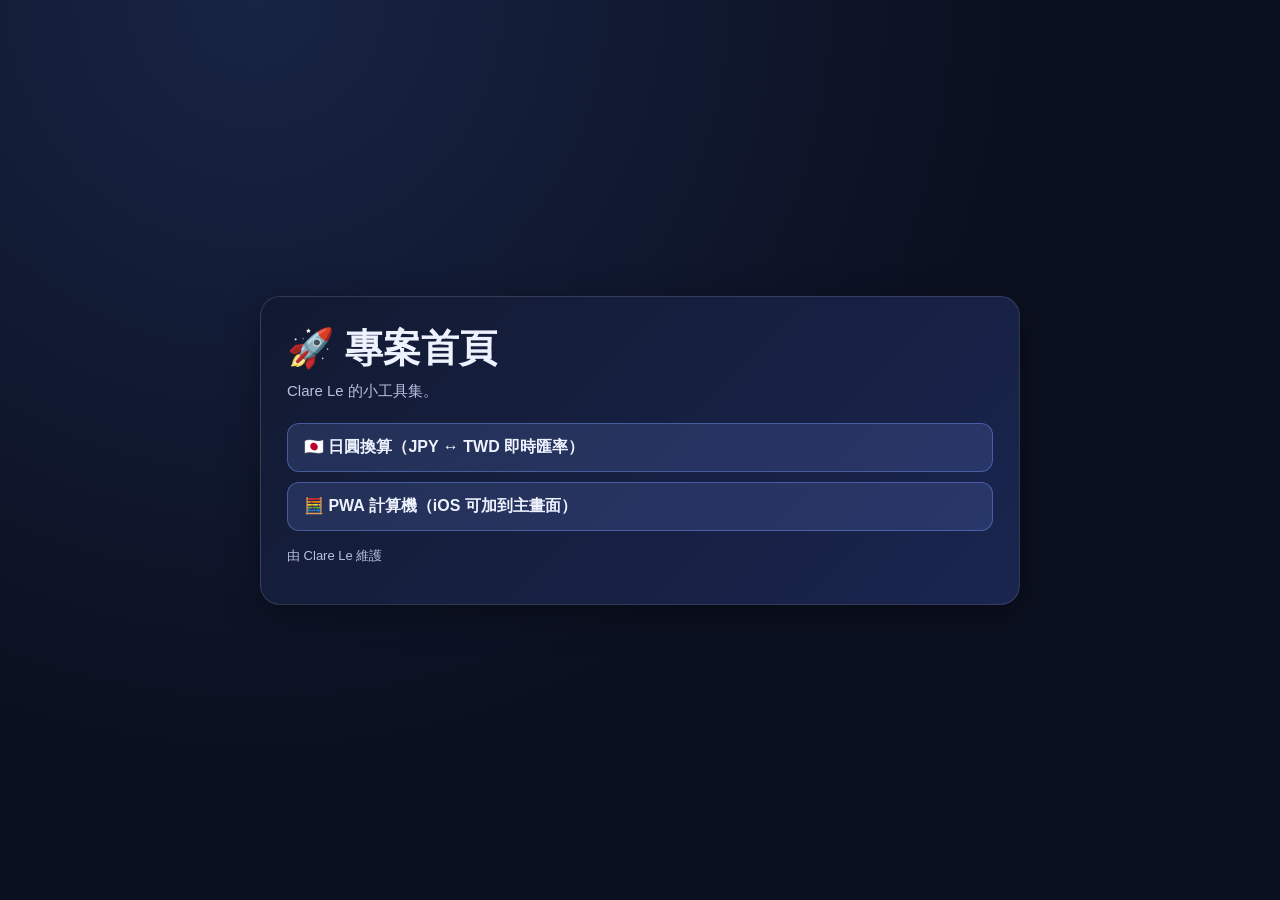
==== index.html @ 3befe287 "homepage: move jpy converter to top Co-Authored-By: Claude Sonnet 4.6 <noreply@anthropic.com>" ====
<!doctype html>
<html lang="zh-Hant">
<head>
  <meta charset="utf-8" />
  <meta name="viewport" content="width=device-width, initial-scale=1" />
  <title>Clare Le — 專案首頁</title>
  <style>
    :root {
      --bg: #0b1020;
      --card: #121a31;
      --card2: #1a2550;
      --text: #eef2ff;
      --muted: #b8c0e0;
    }
    * { box-sizing: border-box; }
    body {
      margin: 0;
      min-height: 100vh;
      font-family: -apple-system, BlinkMacSystemFont, "Segoe UI", Roboto, "Noto Sans TC", sans-serif;
      background: radial-gradient(circle at 20% 0%, #182445 0%, var(--bg) 55%);
      color: var(--text);
      display: grid;
      place-items: center;
      padding: 20px;
    }
    .wrap { width: min(760px, 100%); }
    .hero {
      background: linear-gradient(135deg, var(--card), var(--card2));
      border: 1px solid rgba(255,255,255,.12);
      border-radius: 20px;
      padding: 26px;
      box-shadow: 0 10px 35px rgba(0,0,0,.35);
    }
    h1 { margin: 0 0 8px; font-size: clamp(26px, 5vw, 38px); }
    .sub { margin: 0 0 22px; color: var(--muted); font-size: 15px; }
    .links { display: grid; gap: 10px; }
    .link {
      display: block;
      padding: 13px 16px;
      border-radius: 12px;
      background: rgba(124,155,255,.16);
      border: 1px solid rgba(124,155,255,.4);
      color: var(--text);
      text-decoration: none;
      font-weight: 600;
      transition: .15s ease;
    }
    .link:hover {
      transform: translateY(-1px);
      background: rgba(89,208,255,.2);
      border-color: rgba(89,208,255,.5);
    }
    .hint { margin-top: 16px; color: var(--muted); font-size: 13px; }
  </style>
</head>
<body>
  <main class="wrap">
    <section class="hero">
      <h1>🚀 專案首頁</h1>
      <p class="sub">Clare Le 的小工具集。</p>

      <div class="links">
        <a class="link" href="https://clare-le.github.io/jpy/">🇯🇵 日圓換算（JPY ↔ TWD 即時匯率）</a>
        <a class="link" href="https://clare-le.github.io/pwa-calculator/">🧮 PWA 計算機（iOS 可加到主畫面）</a>
      </div>

      <p class="hint">由 Clare Le 維護</p>
    </section>
  </main>
</body>
</html>
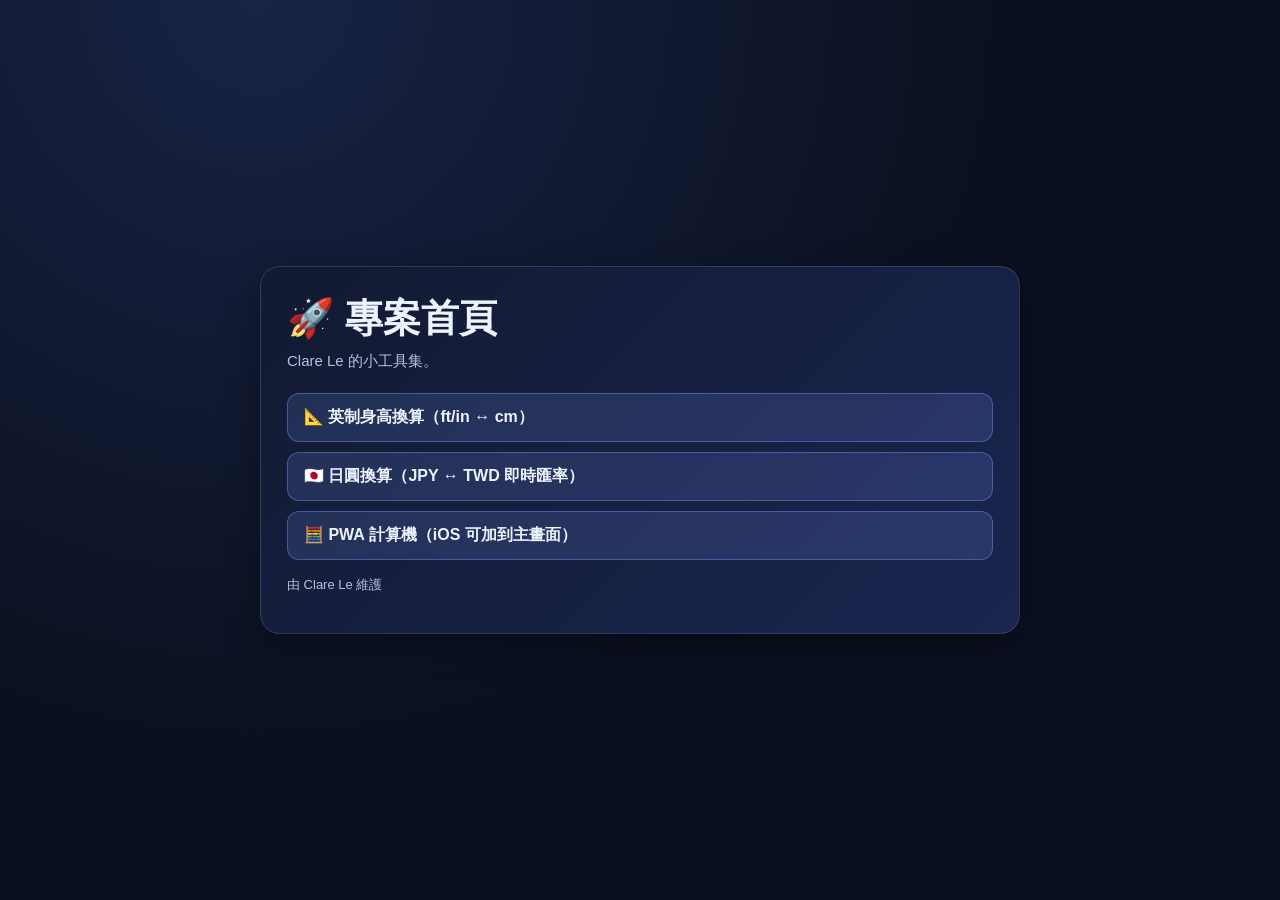
==== commit b6acd0fe: "add ft-to-cm height converter tool Co-Authored-By: Claude Sonnet 4.6 <noreply@anthropic.com>" ====
--- a/index.html
+++ b/index.html
@@ -60,6 +60,7 @@
       <p class="sub">Clare Le 的小工具集。</p>
 
       <div class="links">
+        <a class="link" href="https://clare-le.github.io/ft-to-cm/">📐 英制身高換算（ft/in ↔ cm）</a>
         <a class="link" href="https://clare-le.github.io/jpy/">🇯🇵 日圓換算（JPY ↔ TWD 即時匯率）</a>
         <a class="link" href="https://clare-le.github.io/pwa-calculator/">🧮 PWA 計算機（iOS 可加到主畫面）</a>
       </div>
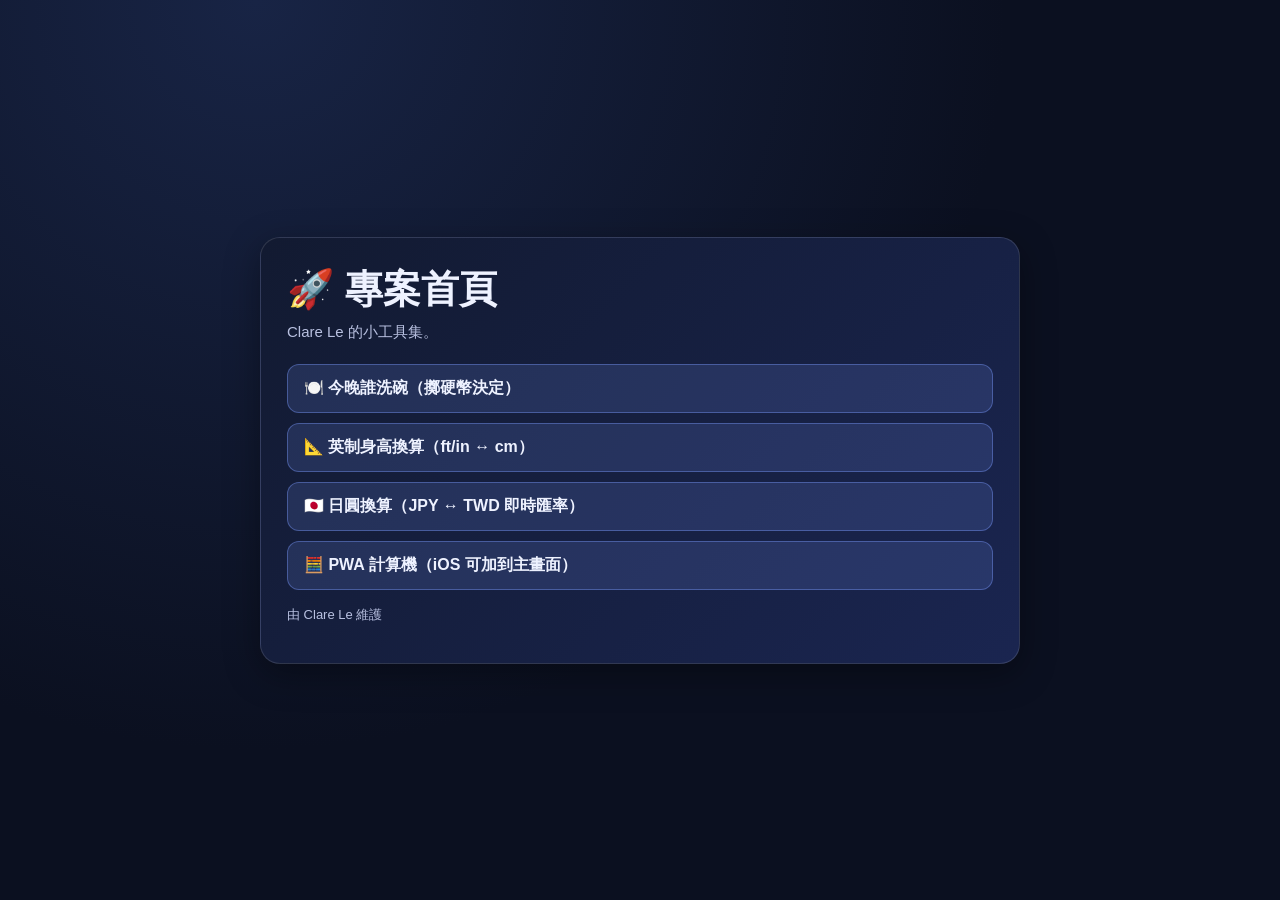
==== commit 4bb03120: "add dishes coin-flip game tool Co-Authored-By: Claude Sonnet 4.6 <noreply@anthropic.com>" ====
--- a/index.html
+++ b/index.html
@@ -60,6 +60,7 @@
       <p class="sub">Clare Le 的小工具集。</p>
 
       <div class="links">
+        <a class="link" href="https://clare-le.github.io/dishes/">🍽️ 今晚誰洗碗（擲硬幣決定）</a>
         <a class="link" href="https://clare-le.github.io/ft-to-cm/">📐 英制身高換算（ft/in ↔ cm）</a>
         <a class="link" href="https://clare-le.github.io/jpy/">🇯🇵 日圓換算（JPY ↔ TWD 即時匯率）</a>
         <a class="link" href="https://clare-le.github.io/pwa-calculator/">🧮 PWA 計算機（iOS 可加到主畫面）</a>
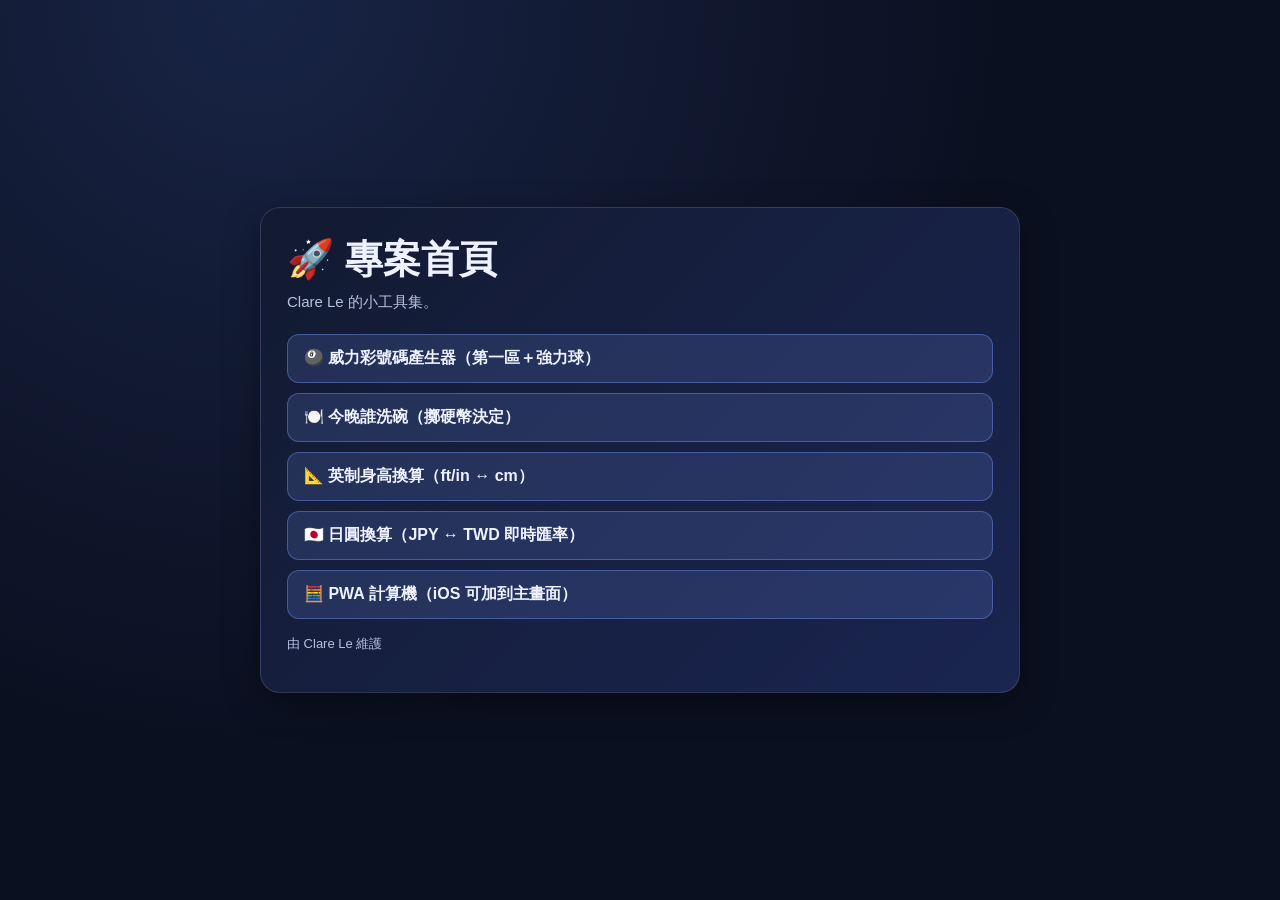
==== commit 0d6fb64d: "add Taiwan Power Lottery random number generator Co-Authored-By: Claude Sonnet 4.6 <noreply@anthropi" ====
--- a/index.html
+++ b/index.html
@@ -60,6 +60,7 @@
       <p class="sub">Clare Le 的小工具集。</p>
 
       <div class="links">
+        <a class="link" href="https://clare-le.github.io/lotto/">🎱 威力彩號碼產生器（第一區＋強力球）</a>
         <a class="link" href="https://clare-le.github.io/dishes/">🍽️ 今晚誰洗碗（擲硬幣決定）</a>
         <a class="link" href="https://clare-le.github.io/ft-to-cm/">📐 英制身高換算（ft/in ↔ cm）</a>
         <a class="link" href="https://clare-le.github.io/jpy/">🇯🇵 日圓換算（JPY ↔ TWD 即時匯率）</a>
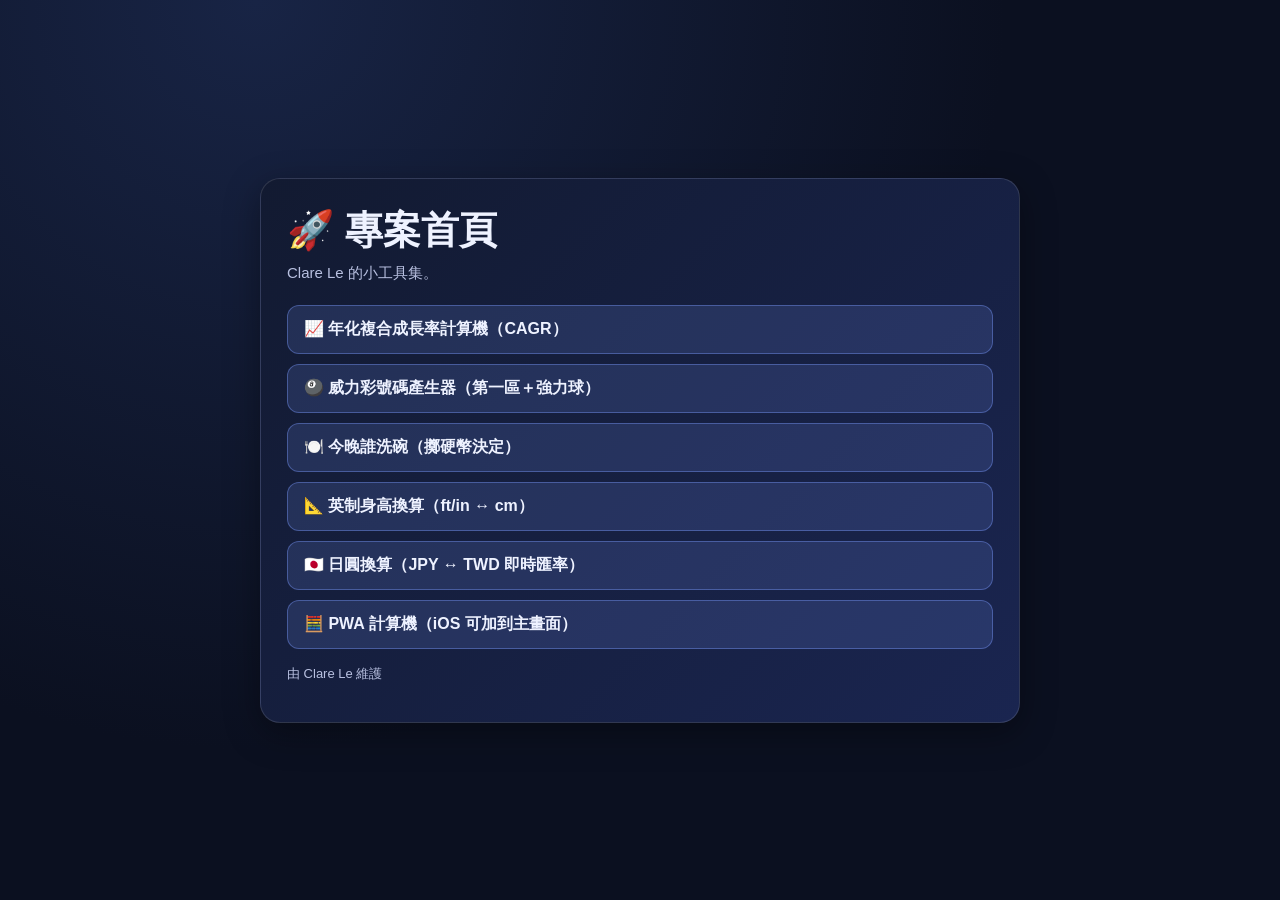
==== commit 400e2713: "feat: add CAGR calculator, add to top of index" ====
--- a/index.html
+++ b/index.html
@@ -60,6 +60,7 @@
       <p class="sub">Clare Le 的小工具集。</p>
 
       <div class="links">
+        <a class="link" href="https://clare-le.github.io/cagr/">📈 年化複合成長率計算機（CAGR）</a>
         <a class="link" href="https://clare-le.github.io/lotto/">🎱 威力彩號碼產生器（第一區＋強力球）</a>
         <a class="link" href="https://clare-le.github.io/dishes/">🍽️ 今晚誰洗碗（擲硬幣決定）</a>
         <a class="link" href="https://clare-le.github.io/ft-to-cm/">📐 英制身高換算（ft/in ↔ cm）</a>
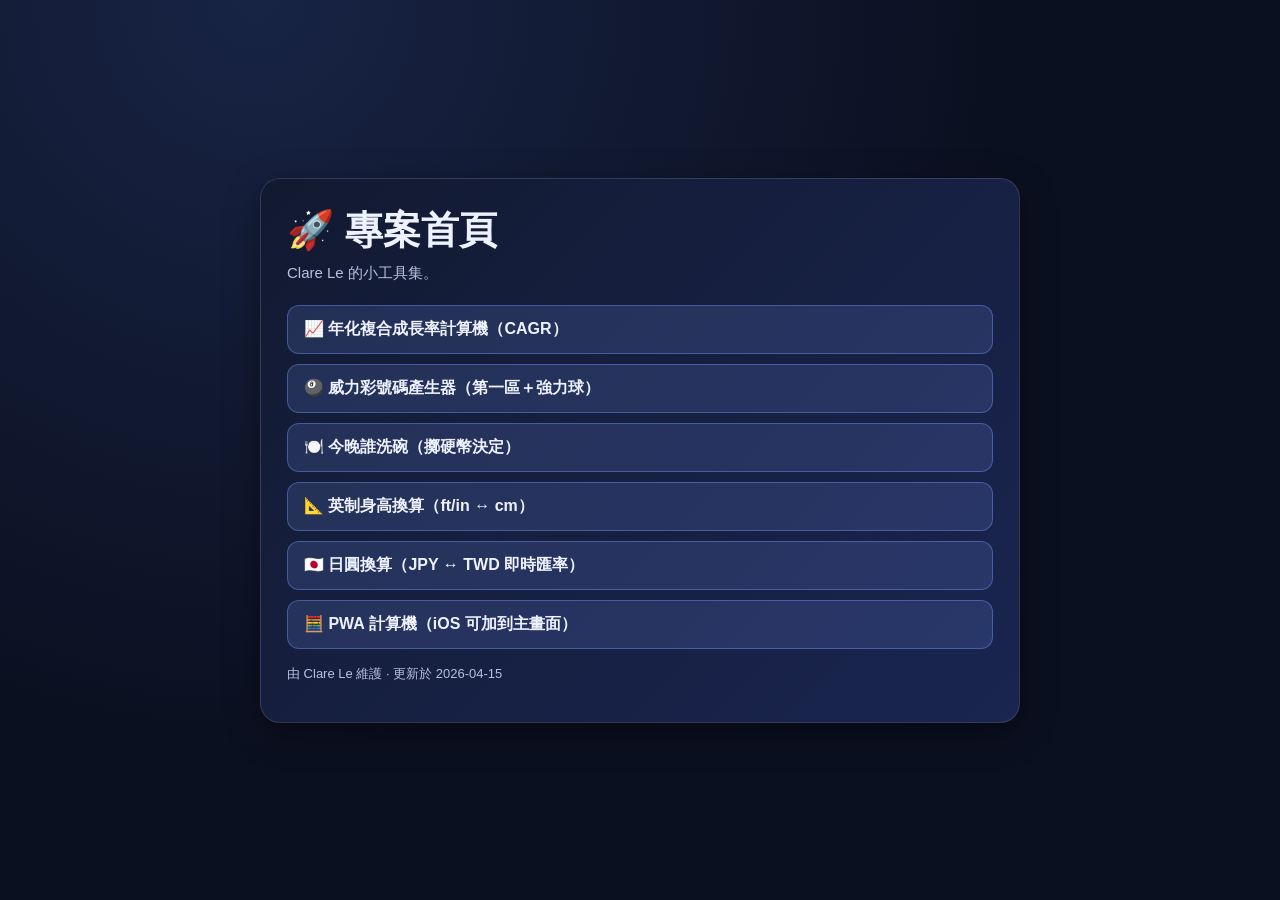
==== commit 3d0f0824: "test: update footer date" ====
--- a/index.html
+++ b/index.html
@@ -68,7 +68,7 @@
         <a class="link" href="https://clare-le.github.io/pwa-calculator/">🧮 PWA 計算機（iOS 可加到主畫面）</a>
       </div>
 
-      <p class="hint">由 Clare Le 維護</p>
+      <p class="hint">由 Clare Le 維護 · 更新於 2026-04-15</p>
     </section>
   </main>
 </body>
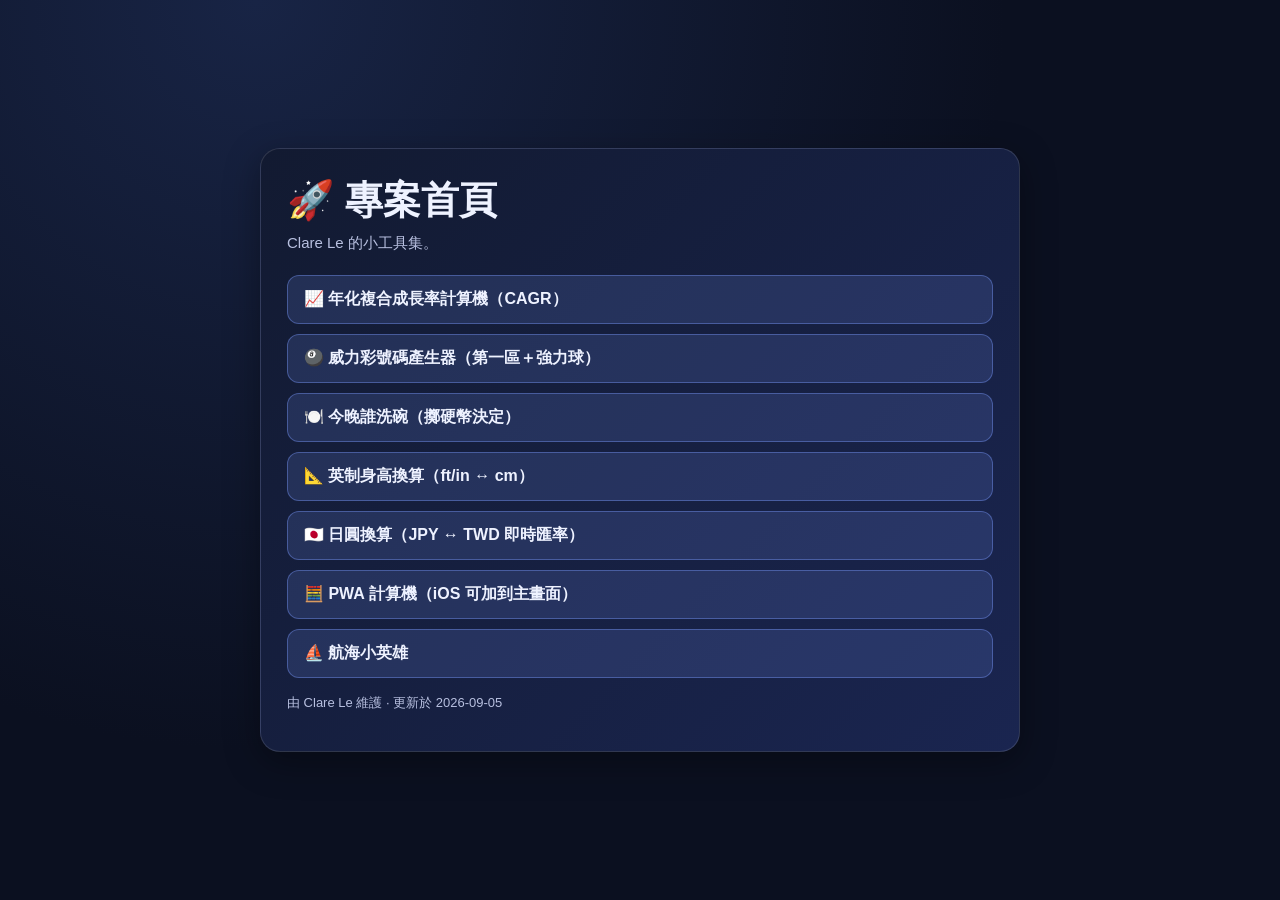
==== commit 5faf4716: "Add 航海小英雄" ====
--- a/index.html
+++ b/index.html
@@ -66,9 +66,10 @@
         <a class="link" href="https://clare-le.github.io/ft-to-cm/">📐 英制身高換算（ft/in ↔ cm）</a>
         <a class="link" href="https://clare-le.github.io/jpy/">🇯🇵 日圓換算（JPY ↔ TWD 即時匯率）</a>
         <a class="link" href="https://clare-le.github.io/pwa-calculator/">🧮 PWA 計算機（iOS 可加到主畫面）</a>
+        <a class="link" href="/sailing/">⛵ 航海小英雄</a>
       </div>
 
-      <p class="hint">由 Clare Le 維護 · 更新於 2026-04-15</p>
+      <p class="hint">由 Clare Le 維護 · 更新於 2026-09-05</p>
     </section>
   </main>
 </body>
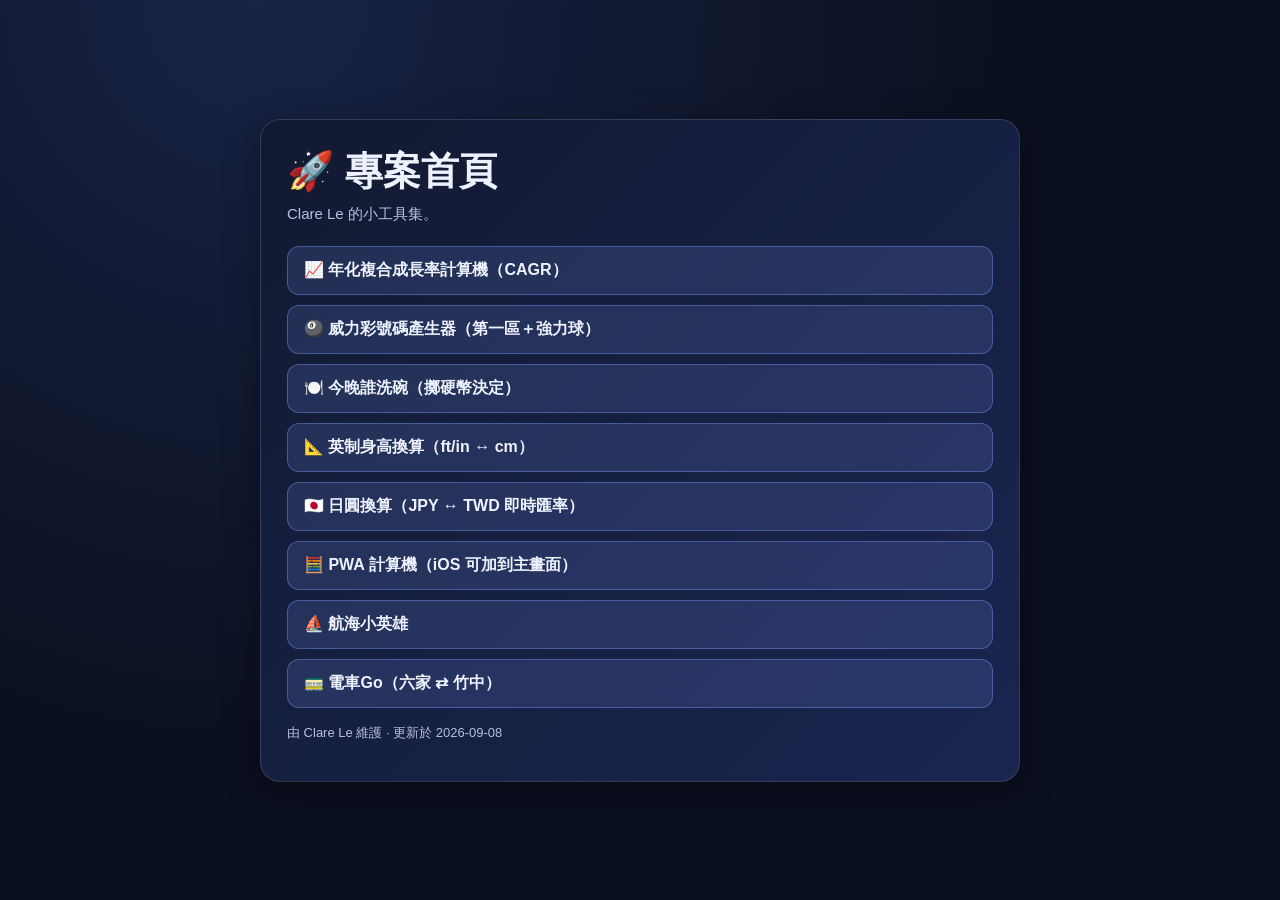
==== commit 0d825876: "Add EMU500 train driving prototype for Liujia and Zhuzhong" ====
--- a/index.html
+++ b/index.html
@@ -67,9 +67,10 @@
         <a class="link" href="https://clare-le.github.io/jpy/">🇯🇵 日圓換算（JPY ↔ TWD 即時匯率）</a>
         <a class="link" href="https://clare-le.github.io/pwa-calculator/">🧮 PWA 計算機（iOS 可加到主畫面）</a>
         <a class="link" href="/sailing/">⛵ 航海小英雄</a>
+        <a class="link" href="/train-go/">🚃 電車Go（六家 ⇄ 竹中）</a>
       </div>
 
-      <p class="hint">由 Clare Le 維護 · 更新於 2026-09-05</p>
+      <p class="hint">由 Clare Le 維護 · 更新於 2026-09-08</p>
     </section>
   </main>
 </body>
